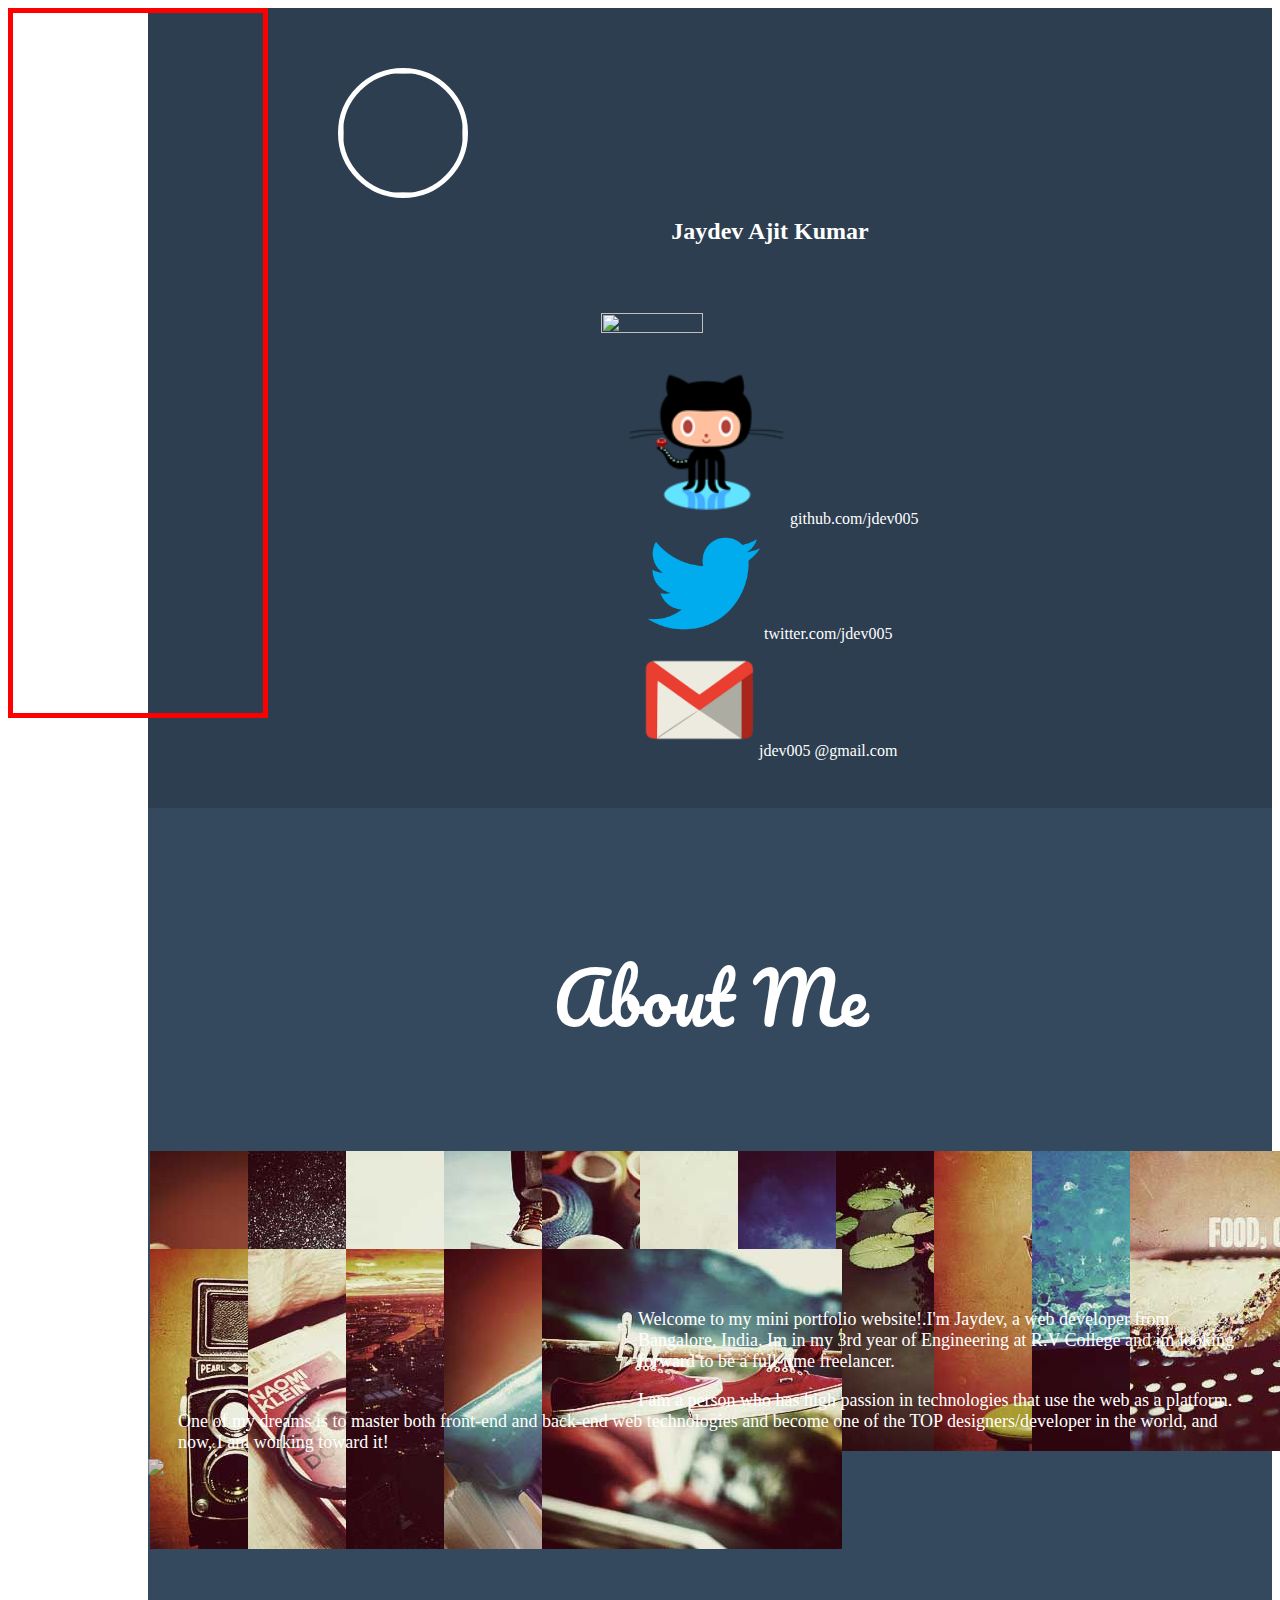
==== me/index.html @ 43377acb "improved site" ====
<!DOCTYPE html>
<html lang="en">
  <head>
    <meta charset="utf-8">
    <title>ME</title>
    <meta name="viewport" content="width=device-width, initial-scale=1.0">

    <!-- Loading Bootstrap -->
    <link href="css/bootstrap.css" rel="stylesheet">

    <!-- Loading Flat UI -->
    <link href="css/flat-ui.css" rel="stylesheet">

    <link href="style.css" rel="stylesheet">
    <link rel="shortcut icon" href="images/favicon.ico">
    <link href='http://fonts.googleapis.com/css?family=Pacifico' rel='stylesheet' type='text/css'>

   

    
  </head>
  <body>
    <div id="navigation">
  </div>
   
  <div class="container-fluid">
    <div class="row-fluid">

      <div class="span3" id="sidebar">
    <!--Sidebar content-->
      <a class="avatar">
        <img src="me.jpg" alt="" /></a>

        <h2>Jaydev Ajit Kumar</h2>
<br>
<br>
<br>
<br>
<br>
<br>      
          <img class="center" src="images/illustrations/clipboard.png" style="height:30%; width:30%;" />
          <br>
          <div style="text-align:center">
          <img src="git.png" style="height:15% ;width:15%;" />github.com/jdev005<br>
          <img src="twitter.png" style="height:10% ;width:10%;" /> twitter.com/jdev005<br>
          <img src="gmail.png" style="height:10% ;width:10%;" /> jdev005 @gmail.com<br>
    </div>   
      </div>


      <div class="span8" id="main">
    <!--Body content-->
   <br>
   <br>
   <br>
   <br>
   <br>
    <h1>About Me</h1>


 <br>   
<br>
<br>
<div id="picbox">
<div class="img-float"><img src="images/medium/11.jpg"/></div>
<div class="img-float"><img src="images/medium/2.jpg"/></div>
<div class="img-float"><img src="images/medium/29.jpg"/></div>
<div class="img-float"><img src="images/medium/4.jpg"/></div>
<div class="img-float"><img src="images/medium/26.jpg"/></div>
<div class="img-float"><img src="images/medium/28.jpg"/></div>
<div class="img-float"><img src="images/medium/32.jpg"/></div>
<div class="img-float"><img src="images/medium/8.jpg"/></div>
<div class="img-float"><img src="images/medium/19.jpg"/></div>
<div class="img-float"><img src="images/medium/30.jpg"/></div>
<div class="img-float"><img src="images/medium/21.jpg"/></div>
<div class="img-float"><img src="images/medium/22.jpg"/></div>
<div class="img-float"><img src="images/medium/23.jpg"/></div>
<div class="img-float"><img src="images/medium/24.jpg"/></div>
<div class="img-float"><img src="images/medium/15.jpg"/></div>
<div class="img-float"><img src="images/medium/16.jpg"/></div>
</div>








<div id="content">
<p>Welcome to my mini portfolio website!.I'm Jaydev, a web developer from Bangalore, India. Im in my 3rd year of Engineering at R.V College and im looking forward to be a full-time freelancer.
</p>
<p>
I am a person who has high passion in technologies that use the web as a platform. One of my dreams is to master both front-end and back-end web technologies and become one of the TOP designers/developer in the world, and now, I am working toward it!
</p>

</div>
<br>
<br>

<img class="dim" class"center" src="skill-chart.png"/>
      
       </div>
   


    </div>
  </div>
      


  






    
    <!-- Load JS here for greater good =============================-->
    <script src="js/jquery-1.8.2.min.js"></script>
    <script src="js/jquery-ui-1.10.0.custom.min.js"></script>
    <script src="js/jquery.dropkick-1.0.0.js"></script>
    <script src="js/custom_checkbox_and_radio.js"></script>
    <script src="js/custom_radio.js"></script>
    <script src="js/jquery.tagsinput.js"></script>
    <script src="js/bootstrap-tooltip.js"></script>
    <script src="js/jquery.placeholder.js"></script>
    <script src="http://vjs.zencdn.net/c/video.js"></script>
    <script src="js/application.js"></script>
    <script src="script.js"></script>
  

  
  </body>
</html>
---- me/style.css ----
.container-fluid{
	padding-left:140px;
}

body{
	color:white;

}

h2{
	position:relative;
	top:60px;
	text-align: center;
}

h1{
	color:white;
	text-align: center;
	
	font: 200 70px/1.5 'Pacifico', Helvetica, sans-serif;

}

#sidebar{
	background-color: #2c3e50;
	color:white;
	min-height: 800px;
	margin: 0;
}

#main{
	background-color: #34495e;
	min-height: 800px;
	margin:0;
	
}

.avatar {
	position:relative;

	left:70px;
	top:60px;
	display: inline-block;

}


.avatar img {
	    border: 5px solid white;
        display: block;
        border-radius: 85px; /* must be width + border */
        width: 120px;
        height: 120px;
}




#contact{
position:relative;
top:300px;
background-color: #7f8c8d;
margin:15px;
border-radius: 5px;
font-weight: bold;
font-size: 18px;
padding:15px;
}

.center{
	 display: block;
    margin-left: auto;
    margin-right: auto;
}

.dim{
	
	opacity:0.7;
}

.dim:hover{
	opacity:1;

}
#content{
	margin:30px;
	font-size: 18px;
	position: relative;
	top:60px;
}

.img-float{
	float:left;
	width:98px;
	height:98px;
}

#picbox{
	position: relative;
	left:2px;
}

#navigation{
	width:250px;
	height:700px;
	border:5px solid red;
	float:left;
	

}
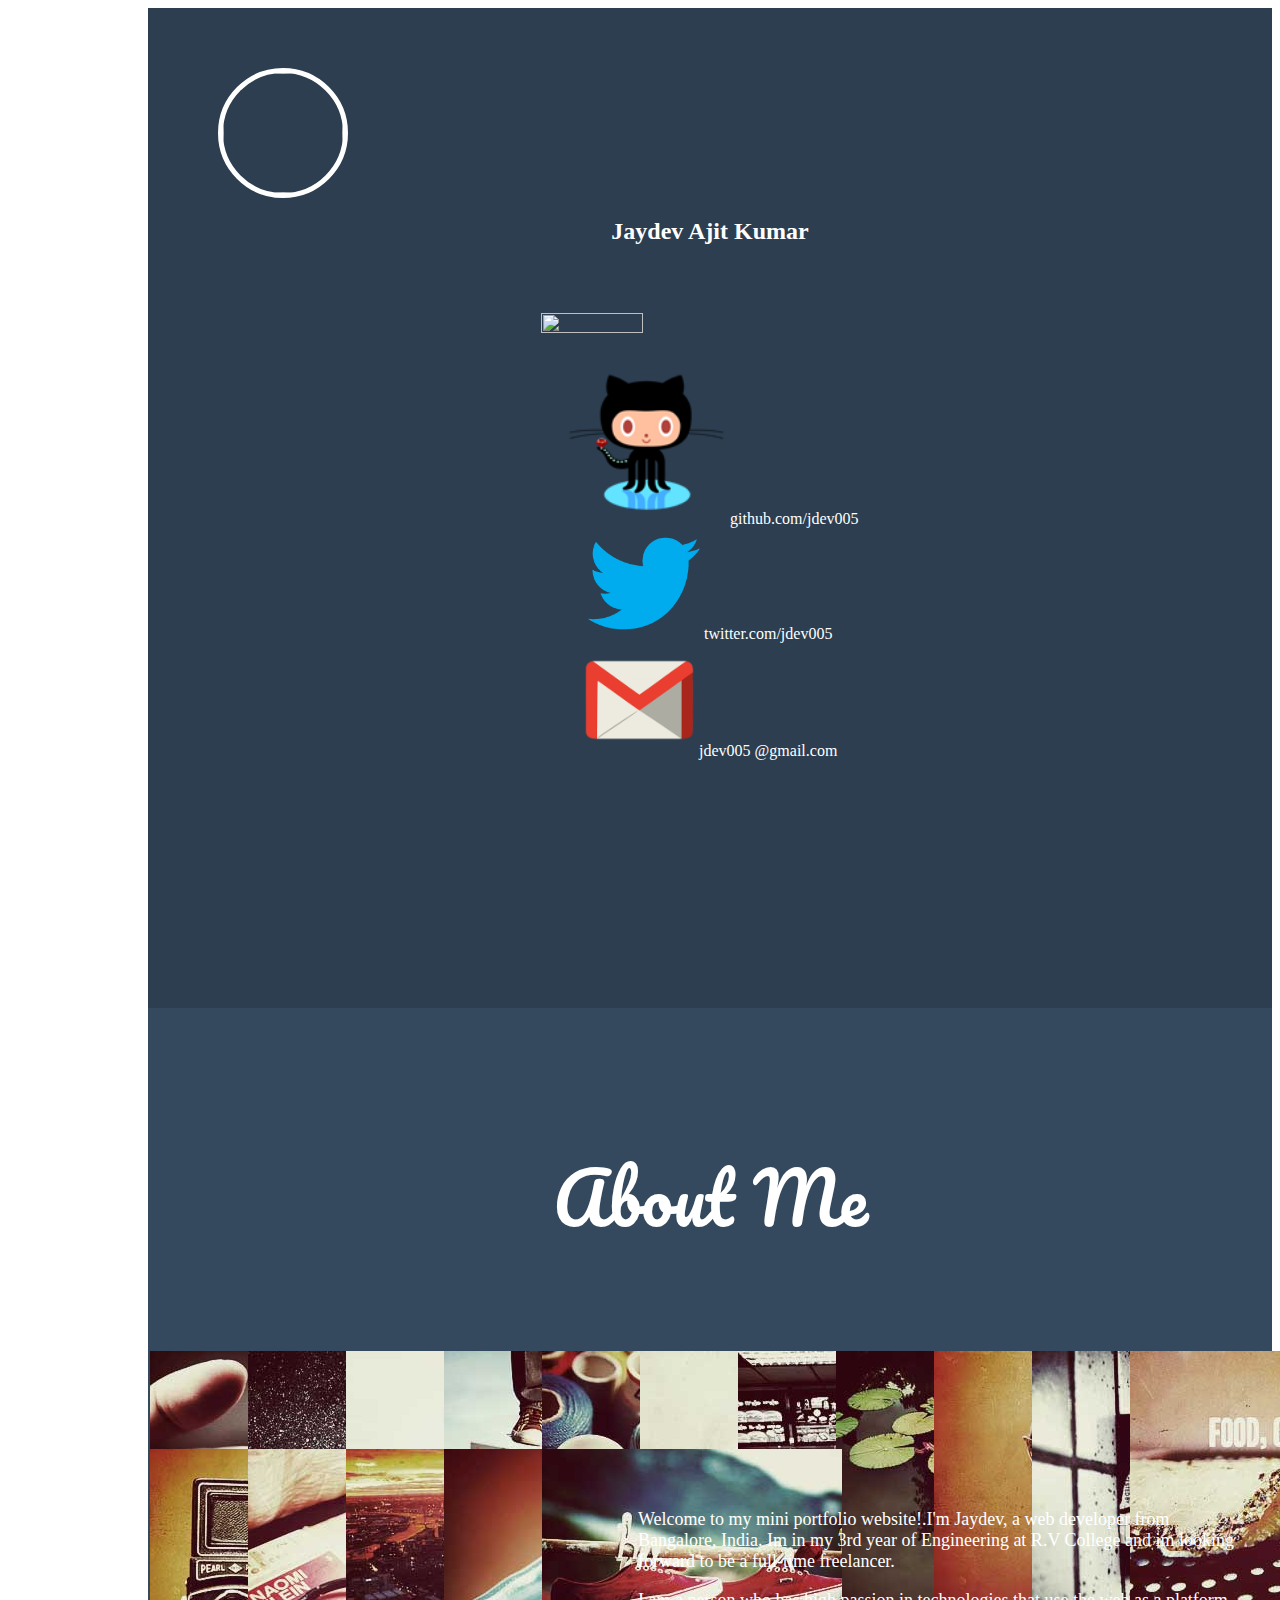
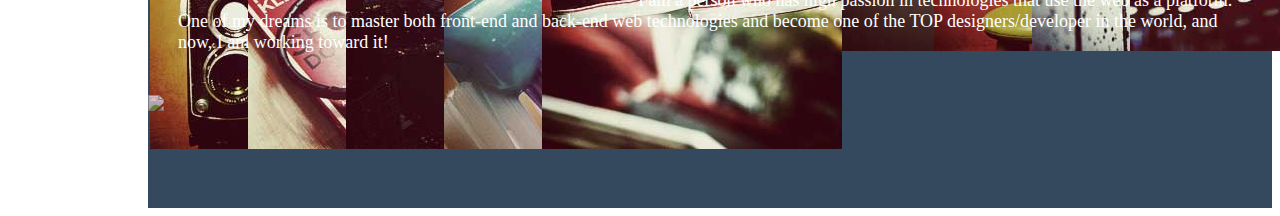
==== commit 4005e246: "improved" ====
--- a/me/index.html
+++ b/me/index.html
@@ -62,16 +62,17 @@
 <br>
 <br>
 <div id="picbox">
-<div class="img-float"><img src="images/medium/11.jpg"/></div>
+
+<div class="img-float"><img src="images/medium/38.jpg"/></div>
 <div class="img-float"><img src="images/medium/2.jpg"/></div>
 <div class="img-float"><img src="images/medium/29.jpg"/></div>
 <div class="img-float"><img src="images/medium/4.jpg"/></div>
 <div class="img-float"><img src="images/medium/26.jpg"/></div>
 <div class="img-float"><img src="images/medium/28.jpg"/></div>
-<div class="img-float"><img src="images/medium/32.jpg"/></div>
+<div class="img-float"><img src="images/medium/18.jpg"/></div>
 <div class="img-float"><img src="images/medium/8.jpg"/></div>
 <div class="img-float"><img src="images/medium/19.jpg"/></div>
-<div class="img-float"><img src="images/medium/30.jpg"/></div>
+<div class="img-float"><img src="images/medium/36.jpg"/></div>
 <div class="img-float"><img src="images/medium/21.jpg"/></div>
 <div class="img-float"><img src="images/medium/22.jpg"/></div>
 <div class="img-float"><img src="images/medium/23.jpg"/></div>
@@ -97,8 +98,13 @@
 </div>
 <br>
 <br>
+<br>
+<br>
 
-<img class="dim" class"center" src="skill-chart.png"/>
+
+
+
+<img class="dim center" src="skill-chart.png"/>
       
        </div>
    
--- a/me/style.css
+++ b/me/style.css
@@ -24,7 +24,7 @@
 #sidebar{
 	background-color: #2c3e50;
 	color:white;
-	min-height: 800px;
+	min-height: 1000px;
 	margin: 0;
 }
 
@@ -105,6 +105,20 @@
 	height:700px;
 	border:5px solid red;
 	float:left;
-	
+	display:none;
 
 }
+
+.spin{
+	-webkit-transition: all 2s ease-in-out;
+  -moz-transition: all 2s ease-in-out;
+  -o-transition: all 2s ease-in-out;
+  transition: all 2s ease-in-out;
+}
+
+.spin:hover{
+	-webkit-transform:rotate(720deg) scale(2,2);
+  -moz-transform:rotate(720deg) ;
+  -o-transform:rotate(720deg) scale(2,2);
+  transform:rotate(720deg);
+}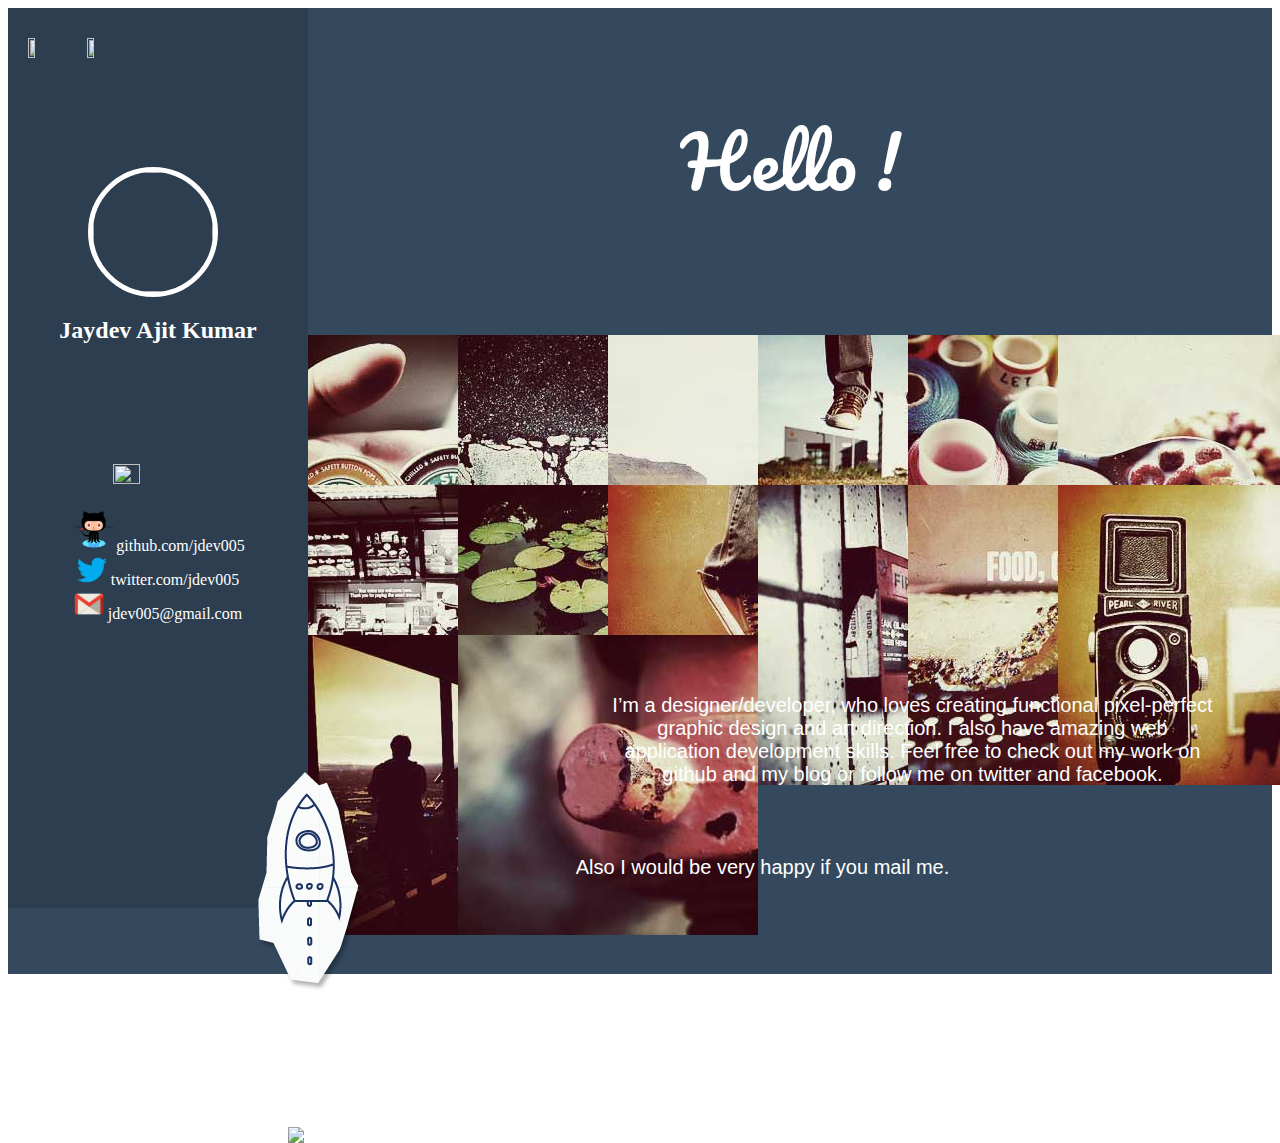
==== commit fe9f48c0: "added rocket" ====
--- a/me/index.html
+++ b/me/index.html
@@ -15,52 +15,58 @@
     <link rel="shortcut icon" href="images/favicon.ico">
     <link href='http://fonts.googleapis.com/css?family=Pacifico' rel='stylesheet' type='text/css'>
 
-   
+
 
     
   </head>
   <body>
+  
     <div id="navigation">
+      <br>
+      <br>
+      <br>
+<h3>Table of Contents</h3>
   </div>
    
-  <div class="container-fluid">
-    <div class="row-fluid">
+ 
 
-      <div class="span3" id="sidebar">
+      <div id="sidebar">
     <!--Sidebar content-->
+
+    <a id ="nav" ><img src="list-circle.png" style="height:15%;width:15%;" /></a> 
+    <a id ="down" ><img src="arrow-down-thin.png" style="height:15%;width:15%;" /></a>
+    <div id="up">
+      <img class="rocket" src="rocket.png"/>
+    <img id="ribbion" src="ribbon.png"/>
+  </div>
       <a class="avatar">
         <img src="me.jpg" alt="" /></a>
 
         <h2>Jaydev Ajit Kumar</h2>
-<br>
-<br>
-<br>
-<br>
-<br>
-<br>      
+
+   
           <img class="center" src="images/illustrations/clipboard.png" style="height:30%; width:30%;" />
           <br>
           <div style="text-align:center">
           <img src="git.png" style="height:15% ;width:15%;" />github.com/jdev005<br>
           <img src="twitter.png" style="height:10% ;width:10%;" /> twitter.com/jdev005<br>
-          <img src="gmail.png" style="height:10% ;width:10%;" /> jdev005 @gmail.com<br>
+          <img src="gmail.png" style="height:10% ;width:10%;" /> jdev005@gmail.com<br>
     </div>   
       </div>
 
 
-      <div class="span8" id="main">
+      <div id="main">
     <!--Body content-->
    <br>
    <br>
    <br>
-   <br>
-   <br>
-    <h1>About Me</h1>
+    <h1>Hello !</h1>
 
 
  <br>   
 <br>
 <br>
+
 <div id="picbox">
 
 <div class="img-float"><img src="images/medium/38.jpg"/></div>
@@ -75,43 +81,31 @@
 <div class="img-float"><img src="images/medium/36.jpg"/></div>
 <div class="img-float"><img src="images/medium/21.jpg"/></div>
 <div class="img-float"><img src="images/medium/22.jpg"/></div>
-<div class="img-float"><img src="images/medium/23.jpg"/></div>
-<div class="img-float"><img src="images/medium/24.jpg"/></div>
-<div class="img-float"><img src="images/medium/15.jpg"/></div>
-<div class="img-float"><img src="images/medium/16.jpg"/></div>
+<div class="img-float"><img src="images/medium/27.jpg"/></div>
+<div class="img-float"><img src="images/medium/37.jpg"/></div>
+
+</div>
+
+
+<br><br><br><br><br><br><br><br><br><br><br><br><br><br><br><br><br><br>
+
+<div id="content">
+<p>I’m a designer/developer, who loves creating functional pixel-perfect graphic design and art direction. I also have amazing web application development skills. Feel free to check out my work on github and my blog or follow me on twitter and facebook.
+</p>
+<p>Also I would be very happy if you mail me.<p>
+
+
 </div>
 
 
 
-
-
-
-
-
-<div id="content">
-<p>Welcome to my mini portfolio website!.I'm Jaydev, a web developer from Bangalore, India. Im in my 3rd year of Engineering at R.V College and im looking forward to be a full-time freelancer.
-</p>
-<p>
-I am a person who has high passion in technologies that use the web as a platform. One of my dreams is to master both front-end and back-end web technologies and become one of the TOP designers/developer in the world, and now, I am working toward it!
-</p>
-
-</div>
-<br>
-<br>
-<br>
-<br>
-
-
-
-
-<img class="dim center" src="skill-chart.png"/>
       
        </div>
    
 
 
-    </div>
-  </div>
+  
+ 
       
 
 
--- a/me/style.css
+++ b/me/style.css
@@ -5,11 +5,12 @@
 body{
 	color:white;
 
+
 }
 
 h2{
 	position:relative;
-	top:60px;
+	top:-100px;
 	text-align: center;
 }
 
@@ -23,23 +24,24 @@
 
 #sidebar{
 	background-color: #2c3e50;
+	float:left;
+	width:300px;
 	color:white;
-	min-height: 1000px;
+	min-height: 900px;
 	margin: 0;
 }
 
 #main{
 	background-color: #34495e;
-	min-height: 800px;
+	min-height: 900px;
 	margin:0;
 	
 }
 
 .avatar {
 	position:relative;
-
-	left:70px;
-	top:60px;
+	top:-100px;
+	left:80px;
 	display: inline-block;
 
 }
@@ -58,7 +60,7 @@
 
 #contact{
 position:relative;
-top:300px;
+top:350px;
 background-color: #7f8c8d;
 margin:15px;
 border-radius: 5px;
@@ -73,52 +75,93 @@
     margin-right: auto;
 }
 
-.dim{
-	
-	opacity:0.7;
-}
 
-.dim:hover{
-	opacity:1;
-
-}
 #content{
 	margin:30px;
 	font-size: 18px;
 	position: relative;
-	top:60px;
 }
 
-.img-float{
+.img-float{	
+	transition: all 1s ease-in-out;
+	 -webkit-transition: all 1s ease-in-out; /** Chrome & Safari **/
+    -moz-transition: all 1s ease-in-out; /** Firefox **/
 	float:left;
-	width:98px;
-	height:98px;
+	width:150px;
+	height:150px;
+}
+
+.img-float:hover{
+	 transform: scale(1.5);
+    -webkit-transform: scale(1.5);
+    -o-transform: scale(1.5);
 }
 
 #picbox{
 	position: relative;
-	left:2px;
+	top:20px;
+	
 }
 
 #navigation{
-	width:250px;
-	height:700px;
-	border:5px solid red;
+	width:260px;
+	min-height:1100px;
 	float:left;
-	display:none;
+	background-color:#e74c3c;
+	display: none;
+
+	}
+h3{
+	text-align: center;
+}
+a{
+	text-decoration: none;
+	color:white;
 
 }
-
-.spin{
-	-webkit-transition: all 2s ease-in-out;
-  -moz-transition: all 2s ease-in-out;
-  -o-transition: all 2s ease-in-out;
-  transition: all 2s ease-in-out;
+p{
+	text-align:center;
+	padding:10px;
+	font-family:sans-serif;
+font-weight: 300;
+font-size: 20px;
+padding:25px;
 }
 
-.spin:hover{
-	-webkit-transform:rotate(720deg) scale(2,2);
-  -moz-transform:rotate(720deg) ;
-  -o-transform:rotate(720deg) scale(2,2);
-  transform:rotate(720deg);
+#ribbion{
+	position:relative;
+	z-index: 10;
+	top: 150px;
+	left:-85px;
+}
+
+#up{
+	position: relative;
+	top:730px;
+	left:240px;
+	z-index: 10;
+	transition: all 4s ease-in-out;
+    -webkit-transition: all 4s ease-in-out; /** Chrome & Safari **/
+    -moz-transition: all 4s ease-in-out; /** Firefox **/
+    -o-transition: all 4s ease-in-out; /** Opera **/
+}
+
+#nav{
+	position: relative;
+	top:30px;
+	left:20px;
+}
+#down{
+	position: relative;
+	top:30px;
+	left:30px;
+}
+
+
+
+.move-up {
+    transform: translate(0,-992px);
+    -webkit-transform: translate(0,-992px);
+    -o-transform: translate(0,-992px);
+    -moz-transform: translate(0,-992px);
 }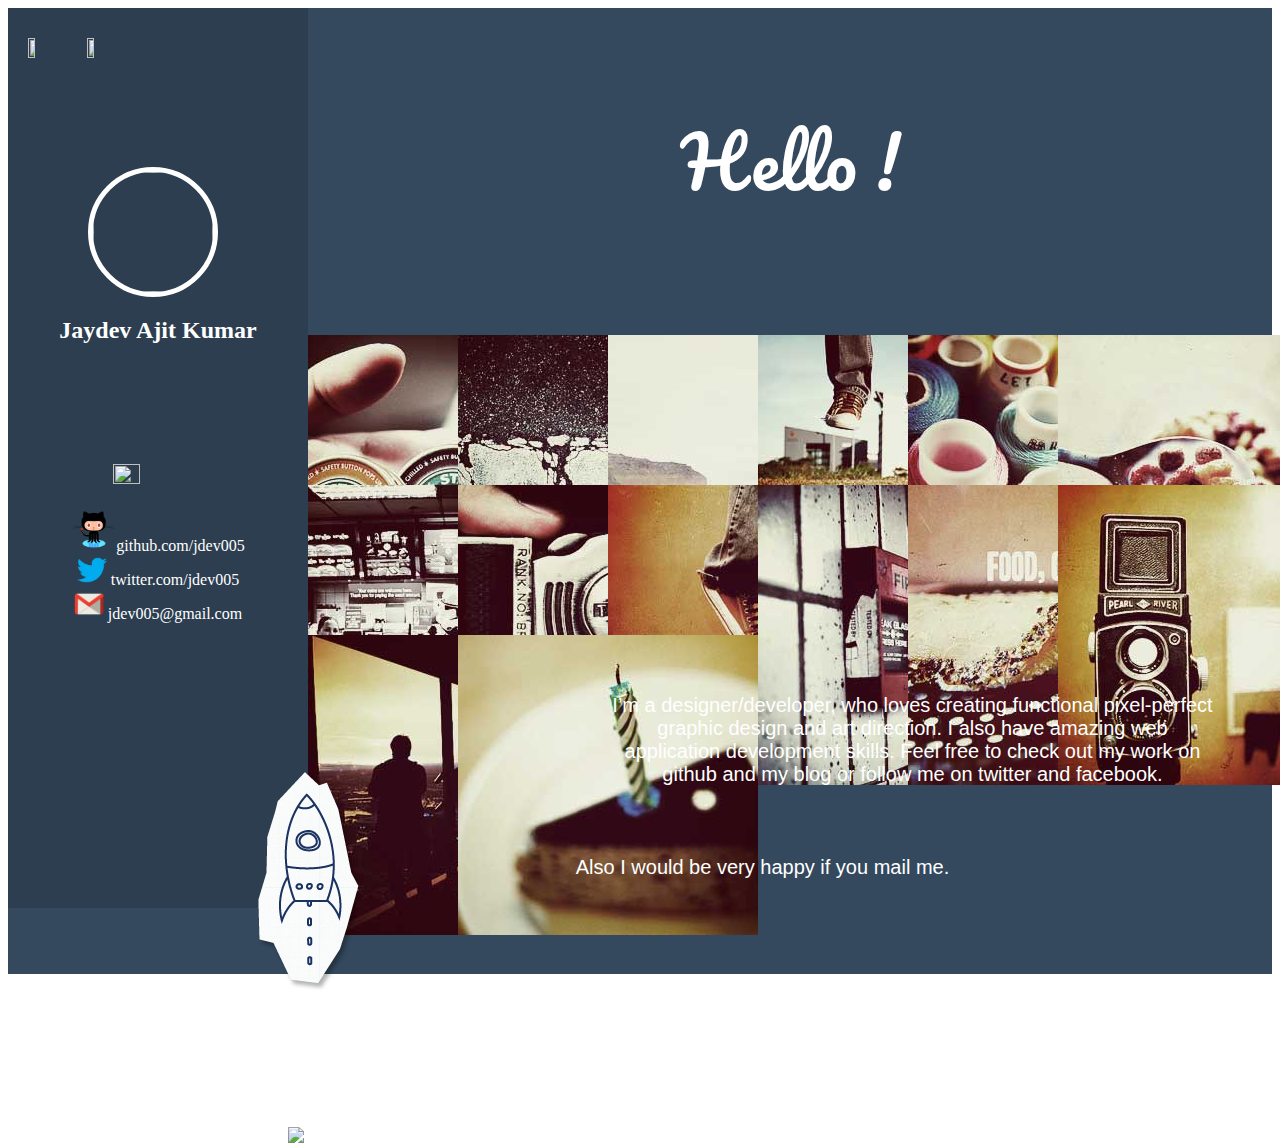
==== commit 9087f4c7: "chnaged images" ====
--- a/me/index.html
+++ b/me/index.html
@@ -26,6 +26,13 @@
       <br>
       <br>
 <h3>Table of Contents</h3>
+<br>
+<h4>Home</h4>
+ <h4>About Me</h4>
+<h4>Pictures</h4>
+<h4>Blog</h4>
+<h4>Resume</h4>
+
   </div>
    
  
@@ -76,13 +83,13 @@
 <div class="img-float"><img src="images/medium/26.jpg"/></div>
 <div class="img-float"><img src="images/medium/28.jpg"/></div>
 <div class="img-float"><img src="images/medium/18.jpg"/></div>
-<div class="img-float"><img src="images/medium/8.jpg"/></div>
+<div class="img-float"><img src="images/medium/35.jpg"/></div>
 <div class="img-float"><img src="images/medium/19.jpg"/></div>
 <div class="img-float"><img src="images/medium/36.jpg"/></div>
 <div class="img-float"><img src="images/medium/21.jpg"/></div>
 <div class="img-float"><img src="images/medium/22.jpg"/></div>
 <div class="img-float"><img src="images/medium/27.jpg"/></div>
-<div class="img-float"><img src="images/medium/37.jpg"/></div>
+<div class="img-float"><img src="images/medium/44.jpg"/></div>
 
 </div>
 
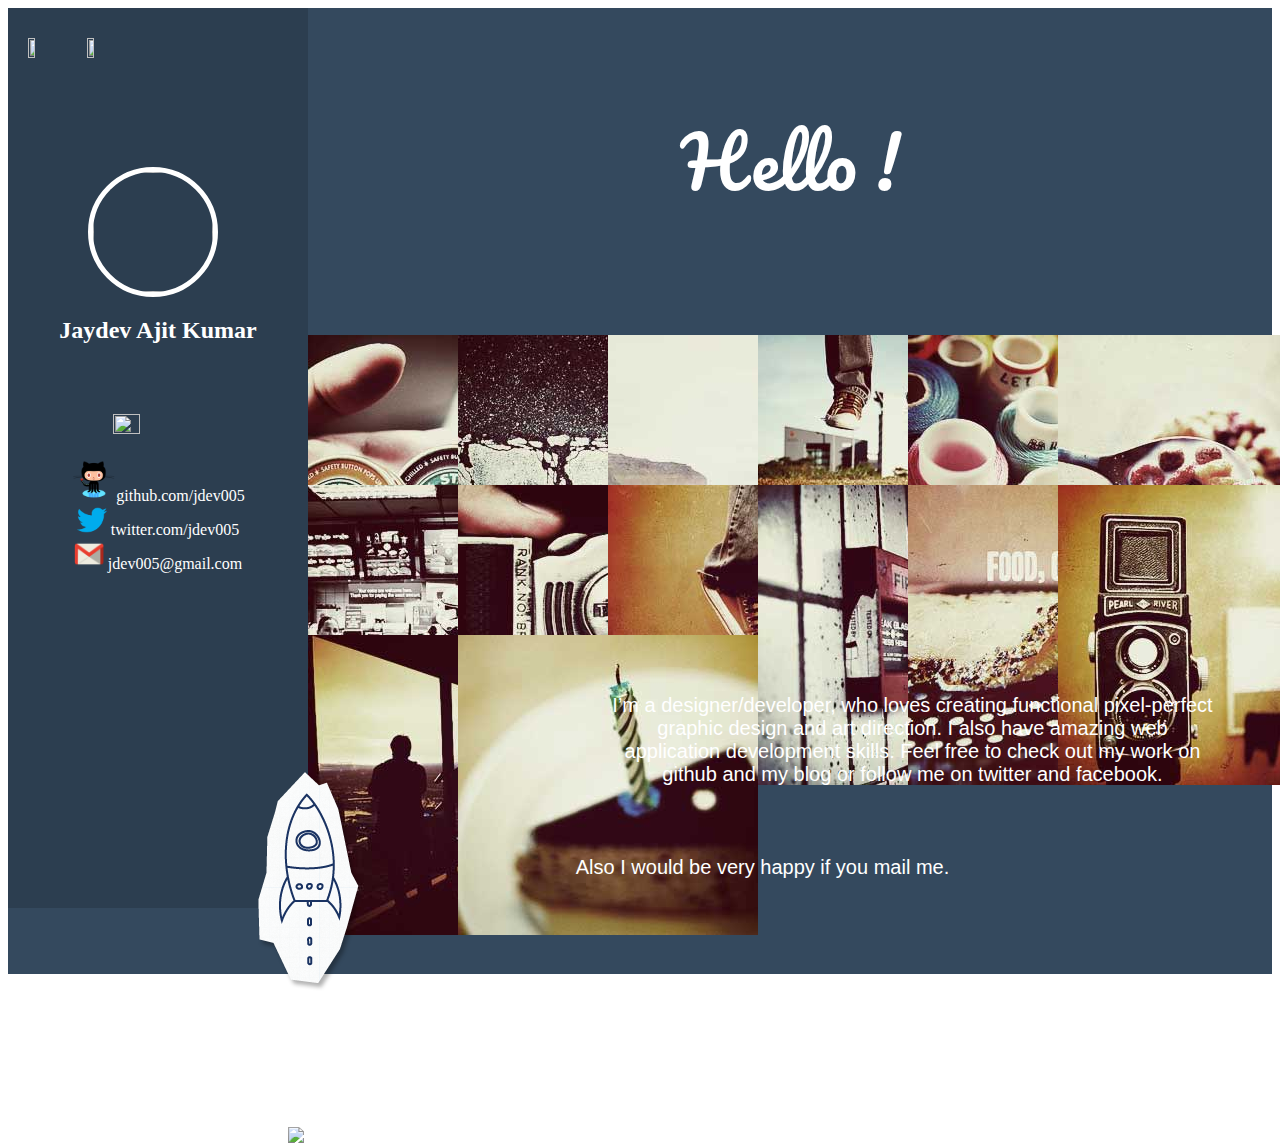
==== commit e219ec5b: "added page trasitions" ====
--- a/me/index.html
+++ b/me/index.html
@@ -27,11 +27,11 @@
       <br>
 <h3>Table of Contents</h3>
 <br>
-<h4>Home</h4>
- <h4>About Me</h4>
-<h4>Pictures</h4>
-<h4>Blog</h4>
-<h4>Resume</h4>
+<h4><b>Home</b></h4>
+<h4><a class="transition" href="http://jdev005.github.io/me/about">About Me</a></h4>
+<h4><a class="transition" href="http://jdev005.github.io/me/pictures">Pictures</a></h4>
+<h4><a class="transition" href="http://jdev005.github.io/me/blog">Blog</a></h4>
+<h4><a class="transition" href="http://jdev005.github.io/me/resume">Resume</a></h4>
 
   </div>
    
@@ -51,13 +51,14 @@
 
         <h2>Jaydev Ajit Kumar</h2>
 
-   
+        <span id="contact">
           <img class="center" src="images/illustrations/clipboard.png" style="height:30%; width:30%;" />
           <br>
           <div style="text-align:center">
           <img src="git.png" style="height:15% ;width:15%;" />github.com/jdev005<br>
           <img src="twitter.png" style="height:10% ;width:10%;" /> twitter.com/jdev005<br>
           <img src="gmail.png" style="height:10% ;width:10%;" /> jdev005@gmail.com<br>
+          <span>
     </div>   
       </div>
 
--- a/me/style.css
+++ b/me/style.css
@@ -60,13 +60,8 @@
 
 #contact{
 position:relative;
-top:350px;
-background-color: #7f8c8d;
-margin:15px;
-border-radius: 5px;
-font-weight: bold;
-font-size: 18px;
-padding:15px;
+top:-50px;
+
 }
 
 .center{
@@ -92,7 +87,9 @@
 }
 
 .img-float:hover{
-	 transform: scale(1.5);
+
+	 transform:rotateY(360deg) scale(1.5);
+
     -webkit-transform: scale(1.5);
     -o-transform: scale(1.5);
 }
@@ -117,7 +114,10 @@
 a{
 	text-decoration: none;
 	color:white;
+}
 
+a:hover{
+	color: #95a5a6;
 }
 p{
 	text-align:center;
@@ -150,6 +150,7 @@
 	position: relative;
 	top:30px;
 	left:20px;
+	cursor: pointer;
 }
 #down{
 	position: relative;
@@ -164,4 +165,12 @@
     -webkit-transform: translate(0,-992px);
     -o-transform: translate(0,-992px);
     -moz-transform: translate(0,-992px);
-}+}
+
+h4{
+	text-align: center;
+	padding: 20px;
+	border-bottom:1px solid white;
+	margin:20px;
+}
+
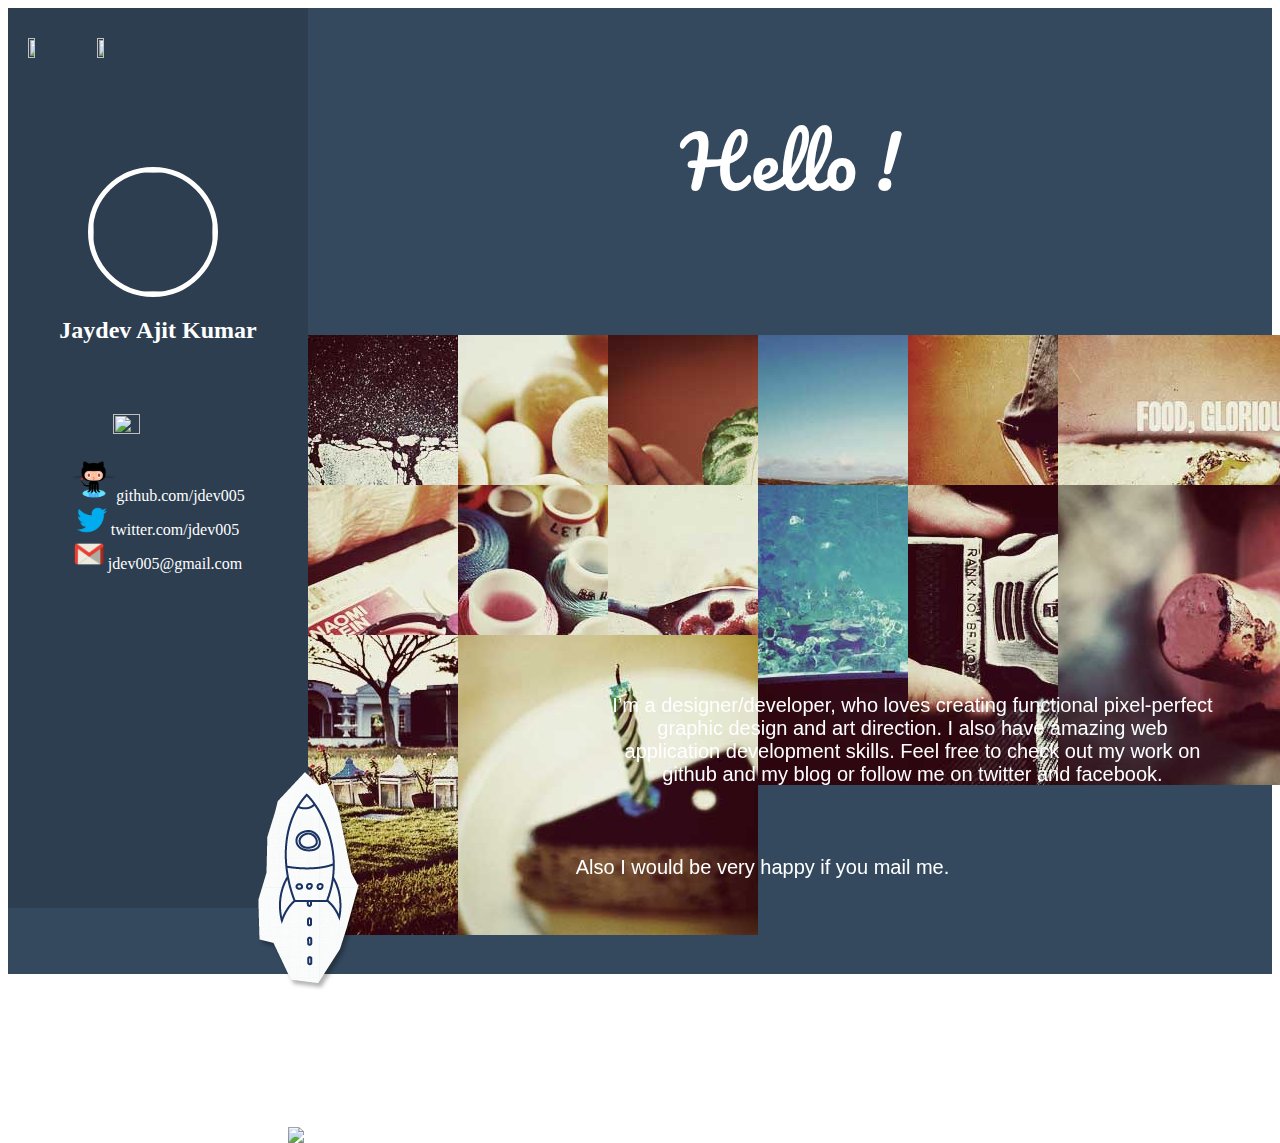
==== commit b56da0fe: "add pic trasiiton" ====
--- a/me/index.html
+++ b/me/index.html
@@ -41,7 +41,7 @@
     <!--Sidebar content-->
 
     <a id ="nav" ><img src="list-circle.png" style="height:15%;width:15%;" /></a> 
-    <a id ="down" ><img src="arrow-down-thin.png" style="height:15%;width:15%;" /></a>
+    <a id ="down" href="http://jdev005.github.io/me/about"><img src="arrow-down-thin.png" style="height:15%;width:15%;" /></a>
     <div id="up">
       <img class="rocket" src="rocket.png"/>
     <img id="ribbion" src="ribbon.png"/>
@@ -77,20 +77,62 @@
 
 <div id="picbox">
 
-<div class="img-float"><img src="images/medium/38.jpg"/></div>
-<div class="img-float"><img src="images/medium/2.jpg"/></div>
-<div class="img-float"><img src="images/medium/29.jpg"/></div>
-<div class="img-float"><img src="images/medium/4.jpg"/></div>
-<div class="img-float"><img src="images/medium/26.jpg"/></div>
-<div class="img-float"><img src="images/medium/28.jpg"/></div>
-<div class="img-float"><img src="images/medium/18.jpg"/></div>
-<div class="img-float"><img src="images/medium/35.jpg"/></div>
-<div class="img-float"><img src="images/medium/19.jpg"/></div>
-<div class="img-float"><img src="images/medium/36.jpg"/></div>
-<div class="img-float"><img src="images/medium/21.jpg"/></div>
-<div class="img-float"><img src="images/medium/22.jpg"/></div>
-<div class="img-float"><img src="images/medium/27.jpg"/></div>
-<div class="img-float"><img src="images/medium/44.jpg"/></div>
+<div class="img-float"><div class="flipper"><div class="front">
+<img src="images/medium/2.jpg"/></div>
+<div class="back"><img src="images/medium/4.jpg"/></div></div></div>
+
+<div class="img-float"><div class="flipper"><div class="front">
+<img src="images/medium/6.jpg"/></div>
+<div class="back"><img src="images/medium/8.jpg"/></div></div></div>
+
+<div class="img-float"><div class="flipper"><div class="front">
+<img src="images/medium/11.jpg"/></div>
+<div class="back"><img src="images/medium/16.jpg"/></div></div></div>
+
+<div class="img-float"><div class="flipper"><div class="front">
+<img src="images/medium/17.jpg"/></div>
+<div class="back"><img src="images/medium/18.jpg"/></div></div></div>
+
+<div class="img-float"><div class="flipper"><div class="front">
+<img src="images/medium/19.jpg"/></div>
+<div class="back"><img src="images/medium/20.jpg"/></div></div></div>
+
+<div class="img-float"><div class="flipper"><div class="front">
+<img src="images/medium/21.jpg"/></div>
+<div class="back"><img src="images/medium/22.jpg"/></div></div></div>
+
+<div class="img-float"><div class="flipper"><div class="front">
+<img src="images/medium/23.jpg"/></div>
+<div class="back"><img src="images/medium/24.jpg"/></div></div></div>
+
+<div class="img-float"><div class="flipper"><div class="front">
+<img src="images/medium/26.jpg"/></div>
+<div class="back"><img src="images/medium/27.jpg"/></div></div></div>
+
+<div class="img-float"><div class="flipper"><div class="front">
+<img src="images/medium/28.jpg"/></div>
+<div class="back"><img src="images/medium/29.jpg"/></div></div></div>
+
+<div class="img-float"><div class="flipper"><div class="front">
+<img src="images/medium/30.jpg"/></div>
+<div class="back"><img src="images/medium/32.jpg"/></div></div></div>
+
+<div class="img-float"><div class="flipper"><div class="front">
+<img src="images/medium/35.jpg"/></div>
+<div class="back"><img src="images/medium/36.jpg"/></div></div></div>
+
+<div class="img-float"><div class="flipper"><div class="front">
+<img src="images/medium/37.jpg"/></div>
+<div class="back"><img src="images/medium/38.jpg"/></div></div></div>
+
+<div class="img-float"><div class="flipper"><div class="front">
+<img src="images/medium/40.jpg"/></div>
+<div class="back"><img src="images/medium/41.jpg"/></div></div></div>
+
+<div class="img-float"><div class="flipper"><div class="front">
+<img src="images/medium/44.jpg"/></div>
+<div class="back"><img src="images/medium/15.jpg"/></div></div></div>
+
 
 </div>
 
--- a/me/style.css
+++ b/me/style.css
@@ -78,20 +78,44 @@
 }
 
 .img-float{	
-	transition: all 1s ease-in-out;
-	 -webkit-transition: all 1s ease-in-out; /** Chrome & Safari **/
-    -moz-transition: all 1s ease-in-out; /** Firefox **/
+	perspective:1000;
 	float:left;
-	width:150px;
-	height:150px;
-}
-
-.img-float:hover{
-
-	 transform:rotateY(360deg) scale(1.5);
-
-    -webkit-transform: scale(1.5);
-    -o-transform: scale(1.5);
+}
+
+.rotateit .flipper{
+transform:rotateY(180deg);
+}
+
+.img-float, .front, .back {
+	width: 150px;
+	height: 150px;
+}
+
+/* flip speed goes here */
+.flipper {
+	transition: 1.6s;
+	transform-style: preserve-3d;
+
+	position: relative;
+}
+
+/* hide back of pane during swap */
+.front, .back {
+	backface-visibility: hidden;
+
+	position: absolute;
+	top: 0;
+	left: 0;
+}
+
+/* front pane, placed above back */
+.front {
+	z-index: 2;
+}
+
+/* back, initially hidden pane */
+.back {
+	transform: rotateY(180deg);
 }
 
 #picbox{
@@ -152,10 +176,17 @@
 	left:20px;
 	cursor: pointer;
 }
+
 #down{
 	position: relative;
 	top:30px;
-	left:30px;
+	left:40px;
+}
+#upnav{
+	position: relative;
+	top:30px;
+	left:45px;
+	
 }
 
 
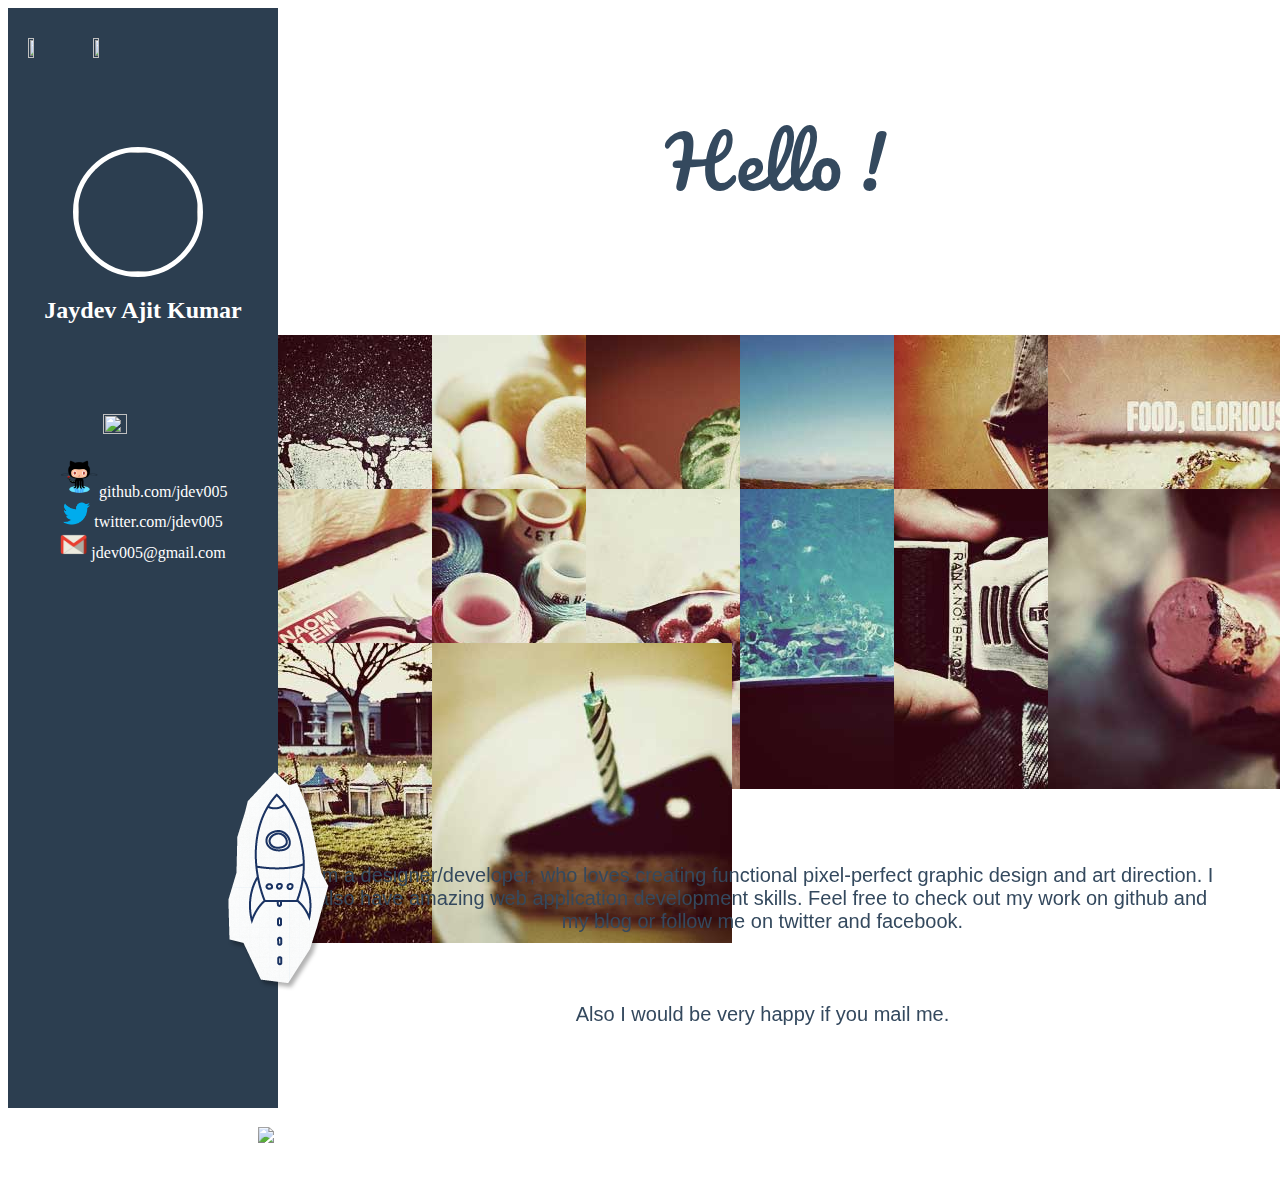
==== commit 93079cbc: "changed color" ====
--- a/me/index.html
+++ b/me/index.html
@@ -37,7 +37,7 @@
    
  
 
-      <div id="sidebar">
+      <div class="sidebar">
     <!--Sidebar content-->
 
     <a id ="nav" ><img src="list-circle.png" style="height:15%;width:15%;" /></a> 
@@ -63,7 +63,7 @@
       </div>
 
 
-      <div id="main">
+      <div class="main">
     <!--Body content-->
    <br>
    <br>
@@ -137,14 +137,12 @@
 </div>
 
 
-<br><br><br><br><br><br><br><br><br><br><br><br><br><br><br><br><br><br>
+<br><br><br><br><br><br><br><br><br><br><br><br><br><br><br><br><br><br><br><br><br><br><br><br><br><br><br><br>
 
 <div id="content">
 <p>I’m a designer/developer, who loves creating functional pixel-perfect graphic design and art direction. I also have amazing web application development skills. Feel free to check out my work on github and my blog or follow me on twitter and facebook.
 </p>
 <p>Also I would be very happy if you mail me.<p>
-
-
 </div>
 
 
--- a/me/style.css
+++ b/me/style.css
@@ -1,6 +1,4 @@
-.container-fluid{
-	padding-left:140px;
-}
+
 
 body{
 	color:white;
@@ -10,29 +8,38 @@
 
 h2{
 	position:relative;
-	top:-100px;
+	top:-120px;
 	text-align: center;
 }
 
 h1{
-	color:white;
+	color:#34495e;
 	text-align: center;
 	
 	font: 200 70px/1.5 'Pacifico', Helvetica, sans-serif;
 
 }
-
-#sidebar{
+#navigation{
+	width:260px;
+	min-height:1100px;
+	float:left;
+	background-color:#e74c3c;
+	display: none;
+
+	}
+
+.sidebar{
 	background-color: #2c3e50;
 	float:left;
-	width:300px;
+	width:270px;
 	color:white;
-	min-height: 900px;
+	min-height: 1100px;
 	margin: 0;
 }
 
-#main{
-	background-color: #34495e;
+.main{
+	color: #34495e;
+	background-color: white;
 	min-height: 900px;
 	margin:0;
 	
@@ -40,8 +47,8 @@
 
 .avatar {
 	position:relative;
-	top:-100px;
-	left:80px;
+	top:-120px;
+	left:65px;
 	display: inline-block;
 
 }
@@ -72,9 +79,14 @@
 
 
 #content{
-	margin:30px;
+	margin:10px;
+	padding:50px;
+	margin-top: 0px;
+	padding-top: 0px;
 	font-size: 18px;
 	position: relative;
+	left: 30px;
+	color: #34495e;
 }
 
 .img-float{	
@@ -87,8 +99,8 @@
 }
 
 .img-float, .front, .back {
-	width: 150px;
-	height: 150px;
+	width: 154px;
+	height: 154px;
 }
 
 /* flip speed goes here */
@@ -121,17 +133,11 @@
 #picbox{
 	position: relative;
 	top:20px;
-	
-}
-
-#navigation{
-	width:260px;
-	min-height:1100px;
-	float:left;
-	background-color:#e74c3c;
-	display: none;
-
-	}
+
+	
+}
+
+
 h3{
 	text-align: center;
 }
@@ -162,7 +168,7 @@
 #up{
 	position: relative;
 	top:730px;
-	left:240px;
+	left:210px;
 	z-index: 10;
 	transition: all 4s ease-in-out;
     -webkit-transition: all 4s ease-in-out; /** Chrome & Safari **/
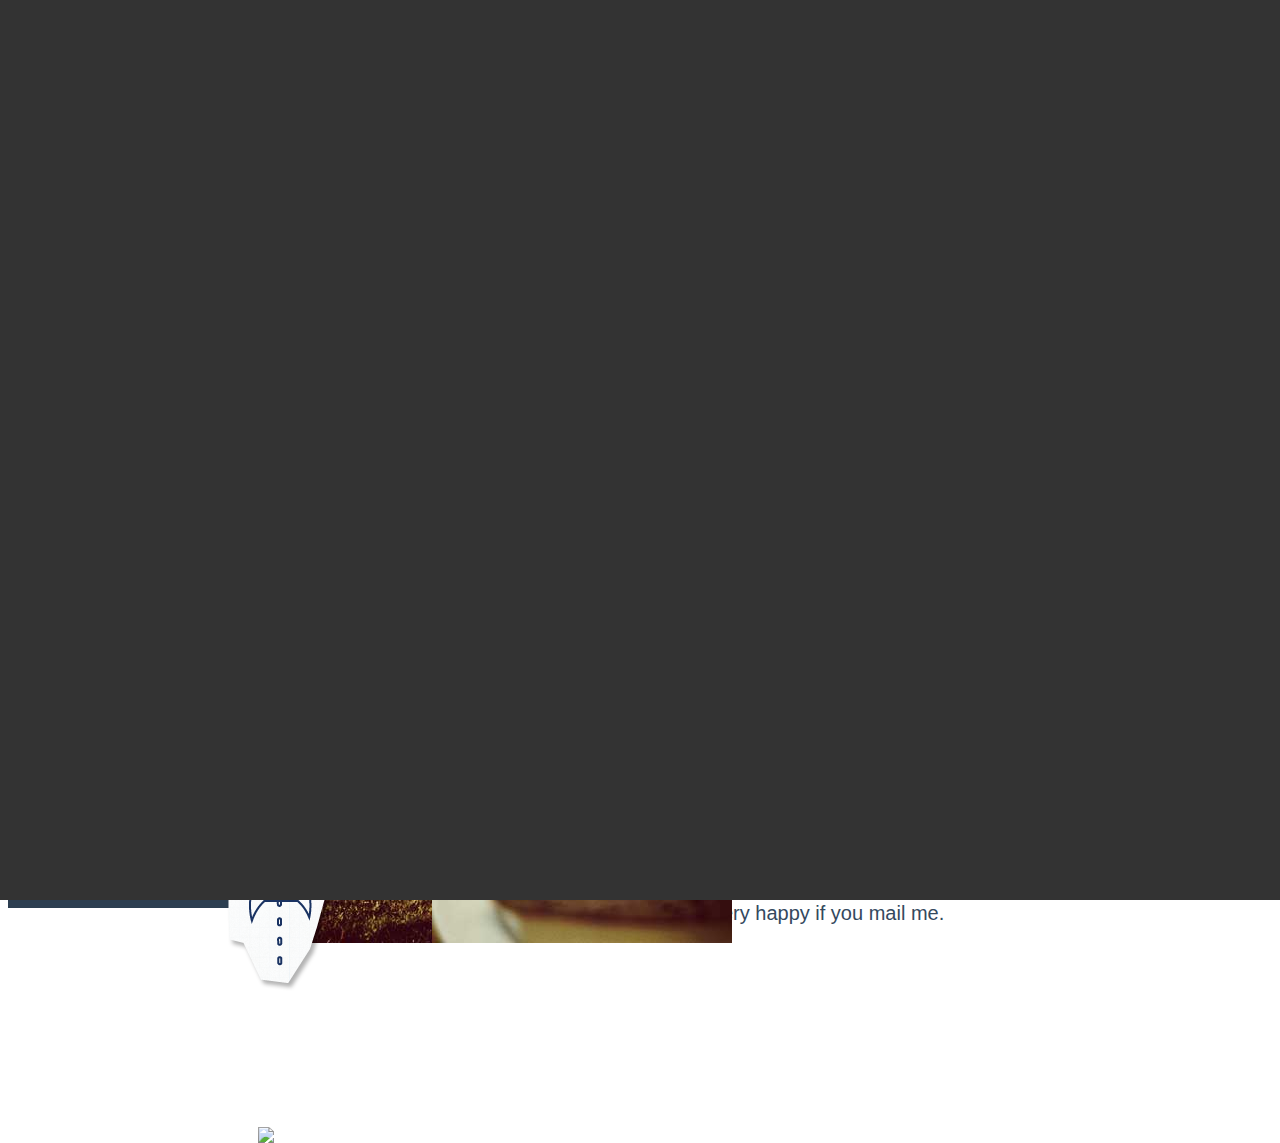
==== commit 498e53a9: "i guess its done" ====
--- a/me/index.html
+++ b/me/index.html
@@ -1,4 +1,5 @@
 <!DOCTYPE html>
+
 <html lang="en">
   <head>
     <meta charset="utf-8">
@@ -20,7 +21,9 @@
     
   </head>
   <body>
-  
+<div id="preloader">
+    <div id="status">&nbsp;</div>
+</div>  
     <div id="navigation">
       <br>
       <br>
@@ -136,31 +139,20 @@
 
 </div>
 
-
-<br><br><br><br><br><br><br><br><br><br><br><br><br><br><br><br><br><br><br><br><br><br><br><br><br><br><br><br>
-
-<div id="content">
-<p>I’m a designer/developer, who loves creating functional pixel-perfect graphic design and art direction. I also have amazing web application development skills. Feel free to check out my work on github and my blog or follow me on twitter and facebook.
-</p>
-<p>Also I would be very happy if you mail me.<p>
-</div>
+<div id="buffer" style="height:400px"> 
+  </div>
 
 
 
+
+<p>I’m a designer/developer, who loves creating functional pixel-perfect graphic design and art direction.<br> I also have amazing web application development skills.<br>Feel free to check out my work on github and my blog or follow me on twitter and facebook.
+</p>
+<p>Also I would be very happy if you mail me.</p>
+</div>
+</div>
+    
       
-       </div>
    
-
-
-  
- 
-      
-
-
-  
-
-
-
 
 
 
@@ -177,8 +169,6 @@
     <script src="http://vjs.zencdn.net/c/video.js"></script>
     <script src="js/application.js"></script>
     <script src="script.js"></script>
-  
-
-  
+    
   </body>
 </html>
--- a/me/style.css
+++ b/me/style.css
@@ -21,7 +21,7 @@
 }
 #navigation{
 	width:260px;
-	min-height:1100px;
+	min-height:900px;
 	float:left;
 	background-color:#e74c3c;
 	display: none;
@@ -33,7 +33,7 @@
 	float:left;
 	width:270px;
 	color:white;
-	min-height: 1100px;
+	min-height: 900px;
 	margin: 0;
 }
 
@@ -78,15 +78,23 @@
 }
 
 
-#content{
+p{
+	margin:10px;
+	text-align:center;
+	font-family:sans-serif;
+font-weight: 300;
+font-size: 20px;
+padding:25px;
+	color: #34495e;
+}
+.width700{
 	margin:10px;
 	padding:50px;
-	margin-top: 0px;
-	padding-top: 0px;
 	font-size: 18px;
 	position: relative;
-	left: 30px;
+	float:left;
 	color: #34495e;
+	width:700px;
 }
 
 .img-float{	
@@ -149,14 +157,7 @@
 a:hover{
 	color: #95a5a6;
 }
-p{
-	text-align:center;
-	padding:10px;
-	font-family:sans-serif;
-font-weight: 300;
-font-size: 20px;
-padding:25px;
-}
+
 
 #ribbion{
 	position:relative;
@@ -211,3 +212,76 @@
 	margin:20px;
 }
 
+.polaroid {
+	transition: all 1s linear;
+    -webkit-transition: all 1s linear; /** Chrome & Safari **/
+    -moz-transition: all 1s linear; /** Firefox **/
+
+  position: relative;
+  margin: 10px;
+  margin-top: 20px;
+}
+
+.polaroid:hover{
+	transform: scale(1.2);
+    -webkit-transform: scale(1.2);
+    -o-transform: scale(1.2);
+    -moz-transform: scale(1.2);
+    z-index: 10;
+}
+ 
+.polaroid img {
+  border: 10px solid #fff;
+  border-bottom: 45px solid #fff;
+  -webkit-box-shadow: 3px 3px 3px #777;
+     -moz-box-shadow: 3px 3px 3px #777;
+          box-shadow: 3px 3px 3px #777;
+}
+ 
+.polaroid p {
+  position: absolute;
+  text-align: center;
+  width: 100%;
+  bottom: -15px;
+  font: 400 18px/1 'Kaushan Script', cursive;
+  color: #888;
+}
+
+#picdiv{
+	background-color: #ecf0f1;
+}
+
+ 
+
+
+.coder{
+	font-family: 'Josefin Slab', serif;
+	font-size: 42px;
+	font-weight: 900;
+	margin-left:50px; 
+	margin-right:50px;
+}
+
+/* Preloader */
+
+#preloader {
+    position:absolute;
+    top:0;
+    left:0;
+    right:0;
+    bottom:0;
+    background-color:#333; /* change if the mask should have another color then white */
+    z-index:99; /* makes sure it stays on top */
+}
+
+#status {
+    width:200px;
+    height:200px;
+    position:absolute;
+    left:50%; /* centers the loading animation horizontally one the screen */
+    top:50%; /* centers the loading animation vertically one the screen */
+    background-image:url('http://files.mimoymima.com/images/loading.gif'); /* path to your loading animation */
+    background-repeat:no-repeat;
+    background-position:center;
+    margin:-100px 0 0 -100px; /* is width and height divided by two */
+}